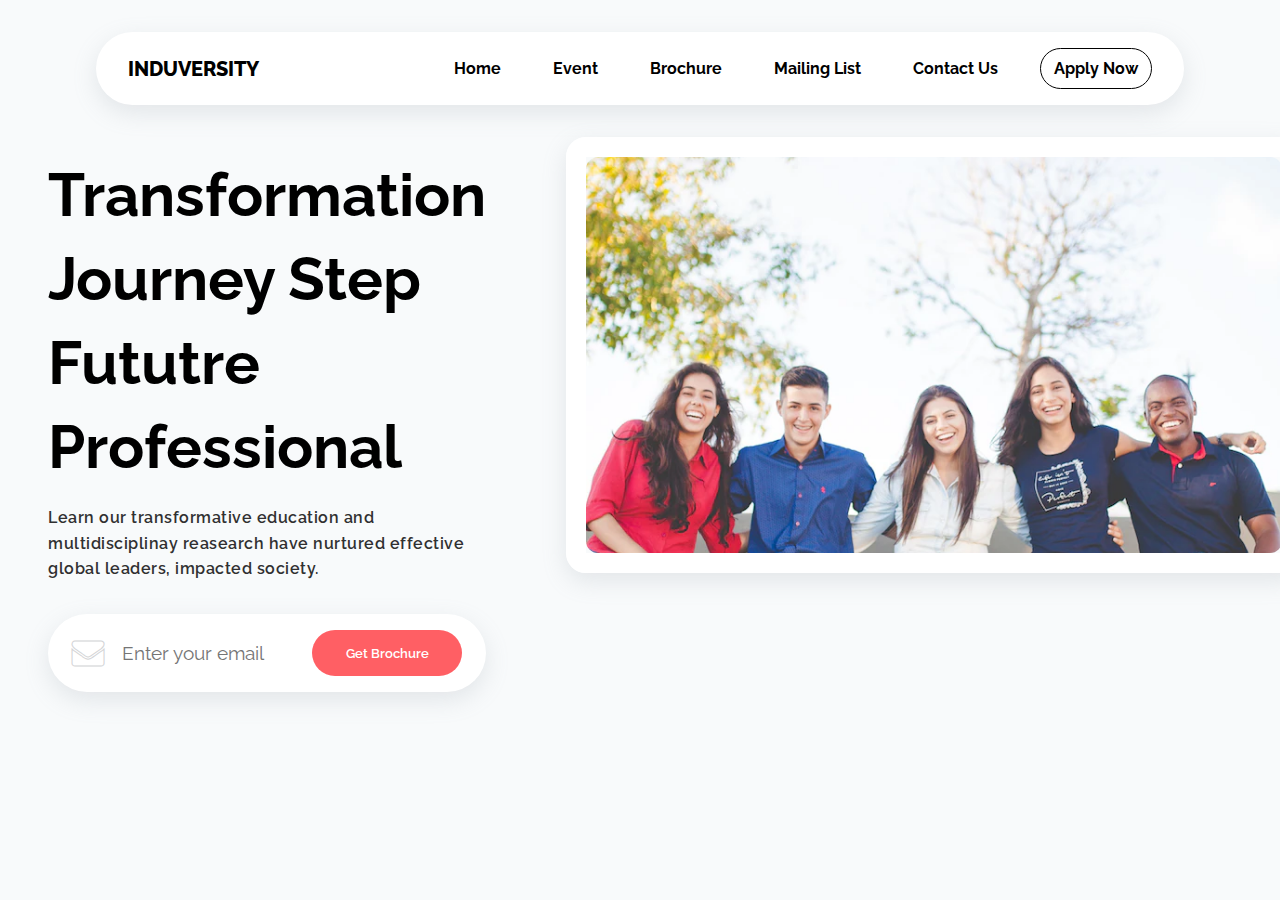
==== index.html @ c3efc2b2 "first commit" ====
<!DOCTYPE html>
<html lang="en">
<head>
    <meta charset="UTF-8">
    <meta http-equiv="X-UA-Compatible" content="IE=edge">
    <meta name="viewport" content="width=device-width, initial-scale=1.0">
    <title>LPU - Landing Page</title>
    <link rel="stylesheet" href="style.css">
    <link rel="stylesheet" href="https://cdnjs.cloudflare.com/ajax/libs/font-awesome/4.7.0/css/font-awesome.min.css">
</head>
<body>
    <div class="container">
        <div class="menu">
            <div class="logo">
                <span class="logo-text">INDUVERSITY</span>
            </div>
            <ul class="menu-ul">
                <li class="menu-item">Home</li>
                <li class="menu-item">Event</li>
                <li class="menu-item">Brochure</li>
                <li class="menu-item">Mailing List</li>
                <li class="menu-item">Contact Us</li>
                <button class="apply-now-btn">Apply Now</button>
            </ul>
        </div>
        <div class="banner">
            <div class="banner-left">
                <h2 class="banner-header">Transformation Journey Step Fututre Professional</h2>
                <span class="banner-body">Learn our transformative education and multidisciplinay reasearch have nurtured effective global leaders, impacted society.</span>
                <div class="subscribe">
                    <span class="icon">
                        <i class="fa fa-envelope"></i>
                    </span>
                    <input type="email" placeholder="Enter your email">
                    <button class="subscribe-btn">Get Brochure</button>
                </div>
            </div>
            <div class="banner-right">
                <div class="main-image">
                    <img src="./assets/image-1.webp" alt="image-1" />
                </div>
            </div>
        </div>
    </div>
</body>
</html>
---- style.css ----
@import url('https://fonts.googleapis.com/css2?family=Raleway:ital,wght@0,100;0,200;0,300;0,400;0,500;0,600;0,700;0,800;0,900;1,100;1,200;1,300;1,400;1,500;1,600;1,700;1,800;1,900&display=swap');

* {
    padding: 0;
    margin: 0;
    box-sizing: border-box;
    font-family: 'Raleway';
}

.container {
    background-color: #f8fafb;
    width: 100%;
    height:100vh;
    padding-top: 2rem;
    display: flex;
    flex-direction: column;
    align-items: center;
}

.menu {
    background-color: white;
    padding: 1rem 2rem;
    border-radius: 50px;
    display: flex;
    align-items: center;
    width: 85%;
    justify-content: space-between;
    box-shadow: 0px 8px 24px 0px rgba(140, 149, 159, 0.2);
}

.logo-text {
    font-size: 20px;
    font-weight: 800;
}

.menu-ul {
    display: flex;
    list-style: none;
    align-items: center;
    column-gap: 2rem;
}

.menu-item {
    font-weight: 700;
    padding: 7px 10px;
    border-radius: 50px;
    transition: 0.2s ease-in;
}

.menu-item:hover {
    background-color: #3498db;
    color: white;
    cursor: pointer;
}

.apply-now-btn {
    font-weight: 700;
    padding: 10px 13px;
    border-radius: 50px;
    font-size: 16px;
    transition: cubic-bezier(0.39, 0.575, 0.565, 1);
    border: 1px solid black;
    background-color: white;
    font-weight: 700;
}

.apply-now-btn:hover {
    background-color: #3498db;
    color: white;
    cursor: pointer;
    border: none;
}

.banner {
    width: 100%;
    height: 500px;
    display: flex;
    justify-content: space-around;
}

.banner-left {
    width: 700px;
    padding: 3rem;
    display: flex;
    flex-direction: column;
    row-gap: 1rem;
}

.banner-header {
    font-size: 60px;
    line-height: 1.4;
}

.banner-body {
    color: #303031;
    letter-spacing: 0.5px;
    line-height: 1.6;
    font-weight: 600;
}

.banner-right {
    display: flex;
    padding: 2rem;
    width: 800px;
}
.main-image {
    width: 100%;
    border: 20px solid white;
    border-radius: 20px;
    overflow: hidden;
    aspect-ratio: 16/9;
    box-shadow: 0px 8px 24px 0px rgba(140, 149, 159, 0.2);
}

.main-image > img {
    height: 100%;
    width: 100%;
    object-fit: cover;
    border-radius: 12px;
}

.subscribe {
    background-color: white;
    padding: 1rem 1.5rem;
    border-radius: 50px;
    display: flex;
    column-gap: 0.5rem;
    align-items: center;
    margin-top: 1rem;
    box-shadow: 0px 8px 24px 0px rgba(140, 149, 159, 0.2);
}

.subscribe > input {
    height: 2rem;
    width: 100%;
    padding: 5px 10px;
    border: none;
    outline: none;
    font-size: 1.2rem;
}

.subscribe-btn {
    padding: 15px 12px;
    min-width: 150px;
    border-radius: 50px;
    border: none;
    background-color: #ff5f64;
    color: white;
    font-weight: 600;
    cursor: pointer;
}

.fa.fa-envelope {
    color: transparent;
    font-size: 2rem;
   -webkit-text-stroke-width: 1px;
   -webkit-text-stroke-color: #d3d4d6;
}
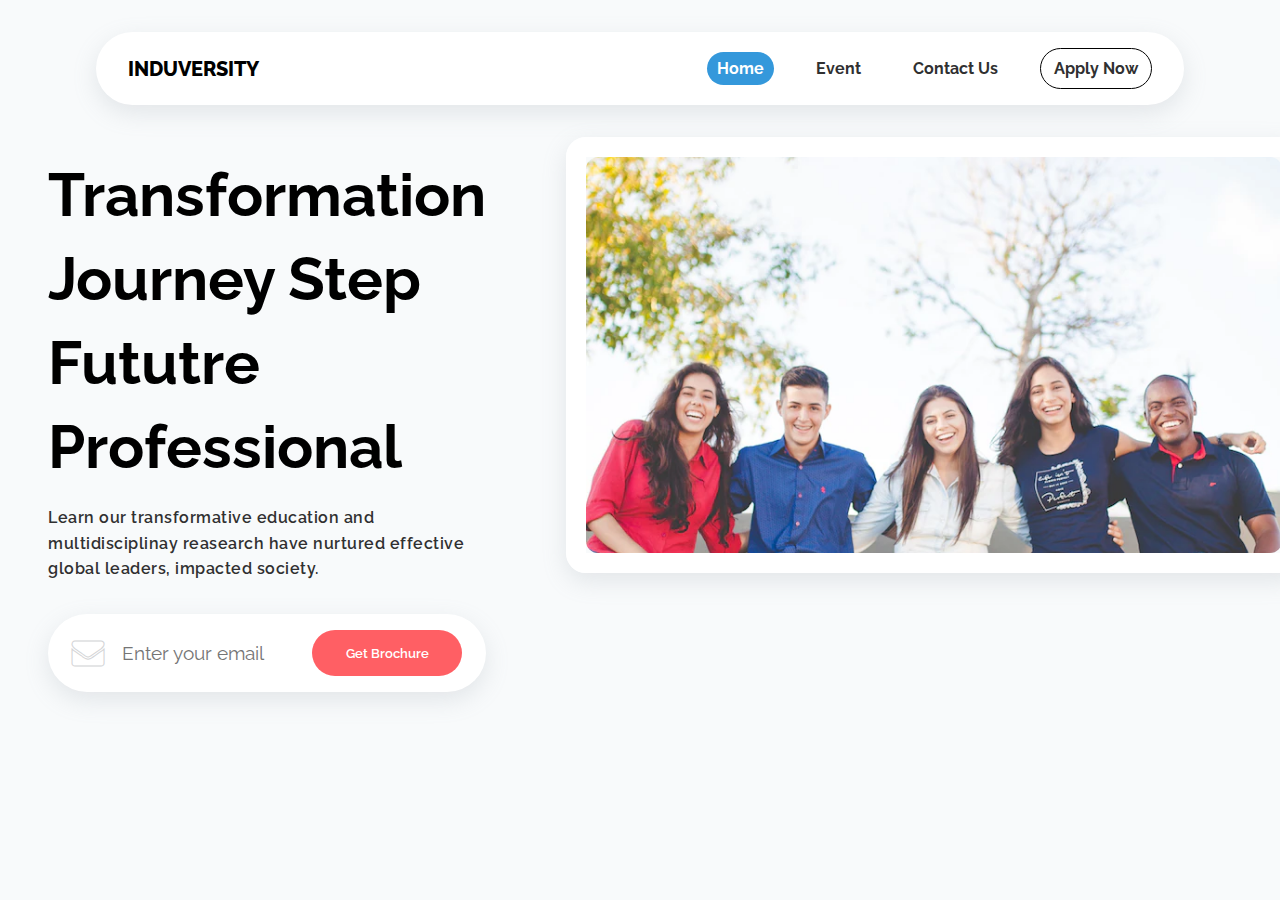
==== commit 612cdb7c: "project" ====
--- a/index.html
+++ b/index.html
@@ -15,12 +15,10 @@
                 <span class="logo-text">INDUVERSITY</span>
             </div>
             <ul class="menu-ul">
-                <li class="menu-item">Home</li>
-                <li class="menu-item">Event</li>
-                <li class="menu-item">Brochure</li>
-                <li class="menu-item">Mailing List</li>
-                <li class="menu-item">Contact Us</li>
-                <button class="apply-now-btn">Apply Now</button>
+                <li class="menu-item active"><a id="link" class="link" href="./index.html">Home</a></li>
+                <li class="menu-item"><a id="link" class="link" href="./event.html">Event</a></li>
+                <li class="menu-item"><a id="link" class="link" href="./contact-us.html">Contact Us</a></li>
+                <button class="apply-now-btn"><a class="link" href="./apply-now.html">Apply Now</a></button>
             </ul>
         </div>
         <div class="banner">
@@ -31,8 +29,10 @@
                     <span class="icon">
                         <i class="fa fa-envelope"></i>
                     </span>
-                    <input type="email" placeholder="Enter your email">
-                    <button class="subscribe-btn">Get Brochure</button>
+                    <form class="form-brochure" id="borchure">
+                        <input  type="email" placeholder="Enter your email" name="email">
+                    <button type="submit" id="get-brochure" class="subscribe-btn">Get Brochure</button>
+                    </form>
                 </div>
             </div>
             <div class="banner-right">
@@ -42,5 +42,7 @@
             </div>
         </div>
     </div>
+
+    <script src="./script.js"></script>
 </body>
 </html>--- a/style.css
+++ b/style.css
@@ -7,6 +7,23 @@
     font-family: 'Raleway';
 }
 
+
+
+.active {
+    background-color: #3498db;
+    color: white !important;
+    cursor: pointer;
+}
+
+.active > a {
+    color: white !important;
+}
+
+.link, .link:link, .link:visited, .link:hover, .link:active {
+    text-decoration: none;
+    color: #303031;
+}
+
 .container {
     background-color: #f8fafb;
     width: 100%;
@@ -130,7 +147,11 @@
     box-shadow: 0px 8px 24px 0px rgba(140, 149, 159, 0.2);
 }
 
-.subscribe > input {
+.form-brochure {
+    display: flex;
+    align-items: center;
+}
+.form-brochure > input {
     height: 2rem;
     width: 100%;
     padding: 5px 10px;
@@ -157,3 +178,30 @@
    -webkit-text-stroke-color: #d3d4d6;
 }
 
+
+form { max-width:420px; }
+
+.feedback-input {
+  /* color:white; */
+  font-family: Helvetica, Arial, sans-serif;
+  font-weight:500;
+  font-size: 18px;
+  border-radius: 5px;
+  line-height: 22px;
+  background-color: transparent;
+  border:2px solid #CC6666;
+  transition: all 0.3s;
+  padding: 13px;
+  margin-bottom: 15px;
+  width:100%;
+  box-sizing: border-box;
+  outline:0;
+}
+
+.feedback-input:focus { border:2px solid #CC4949; }
+
+textarea {
+  height: 150px;
+  line-height: 150%;
+  resize:vertical;
+}
